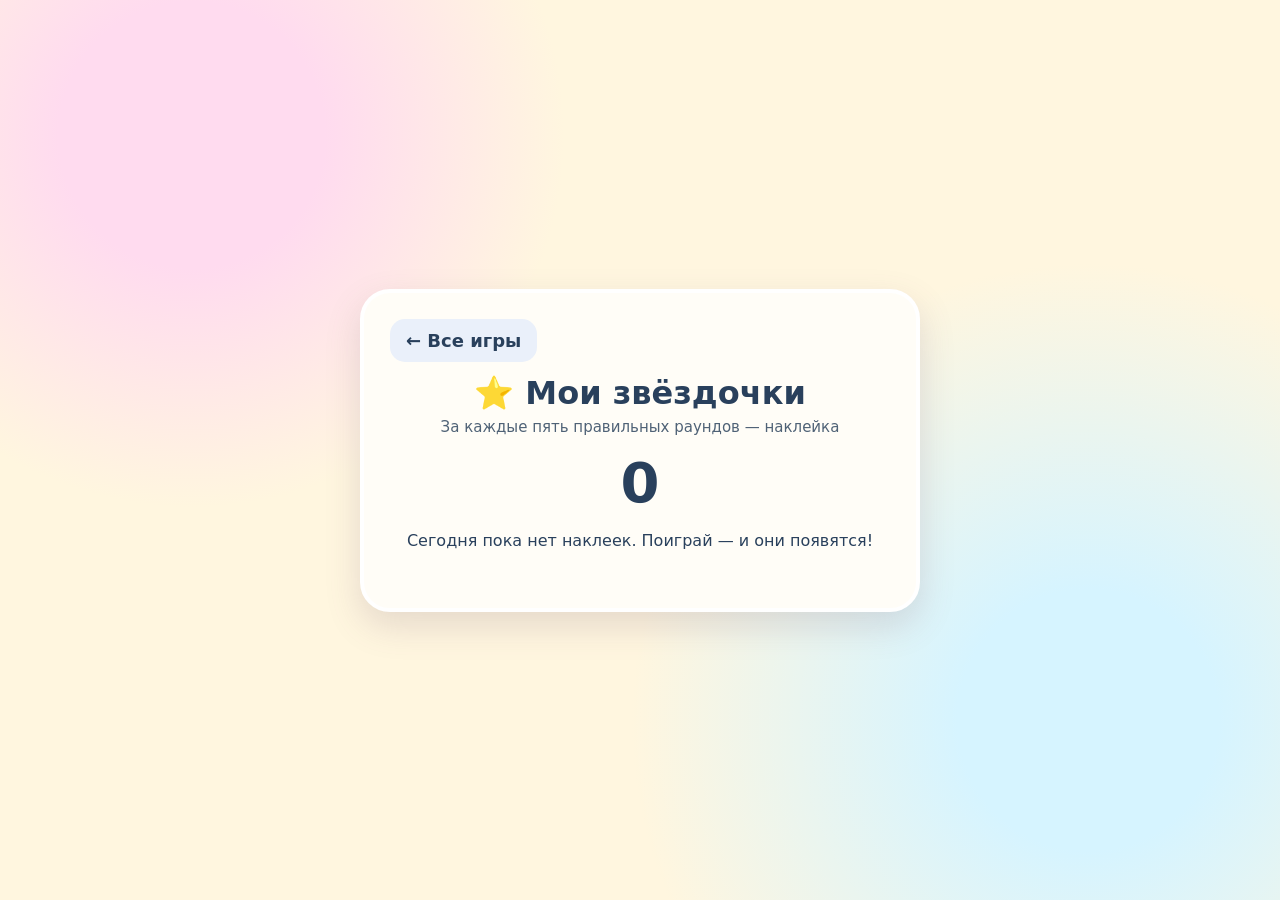
==== stars.html @ 5abe0b1c "add new game" ====
<!doctype html>
<html lang="ru">
<head>
<meta charset="utf-8">
<meta name="viewport" content="width=device-width,initial-scale=1">
<meta name="theme-color" content="#fff6df">
<title>Мои звёздочки</title>
<link rel="icon" href="data:image/svg+xml,%3Csvg xmlns='http://www.w3.org/2000/svg' viewBox='0 0 64 64'%3E%3Ctext y='48' font-size='48'%3E%E2%AD%90%3C/text%3E%3C/svg%3E">
<link rel="manifest" href="manifest.json">
<link rel="apple-touch-icon" href="shared/img/icon-192.png">
<link rel="stylesheet" href="shared/css/base.css">
<link rel="stylesheet" href="shared/css/layout.css">
<link rel="stylesheet" href="shared/css/cards.css">
</head>
<body>
<main class="game">
  <nav class="nav">
    <a class="button secondary" href="index.html">← Все игры</a>
  </nav>
  <h1>⭐ Мои звёздочки</h1>
  <p class="subtitle">За каждые пять правильных раундов — наклейка</p>
  <div class="stars-total" id="total" aria-live="polite">0</div>
  <p id="todayLine"></p>
  <div class="sticker-grid" id="stickers" aria-label="Мои наклейки"></div>
  <ul class="days" id="days"></ul>
</main>
<script type="module">
import { createEl, qs } from './shared/js/core/dom.js';
import { loadProgress } from './shared/js/core/progress.js';
import { registerServiceWorker } from './shared/js/core/pwa.js';
import { dateKey, totalStars } from './shared/js/logic/progress-model.js';

registerServiceWorker();
const state = loadProgress();
const today = state.days[dateKey()] || { stars: 0, rounds: 0 };
qs('#total').textContent = String(totalStars(state));
qs('#todayLine').textContent = today.stars > 0
  ? `Сегодня наклеек: ${today.stars}. Так держать!`
  : 'Сегодня пока нет наклеек. Поиграй — и они появятся!';

const stickers = state.stickers.slice(-60);
qs('#stickers').replaceChildren(...stickers.map((s) => createEl('span', { text: s.e, attrs: { role: 'img', 'aria-label': 'наклейка' } })));

const dateLabel = (key) => new Date(key + 'T00:00:00').toLocaleDateString('ru-RU', { day: 'numeric', month: 'long' });
const dayKeys = Object.keys(state.days).sort().reverse().slice(0, 14);
qs('#days').replaceChildren(...dayKeys.map((key) => {
  const d = state.days[key];
  return createEl('li', {},
    createEl('span', { text: dateLabel(key) }),
    createEl('span', { text: `⭐ ${d.stars} · раундов: ${d.rounds}` }));
}));
</script>
</body>
</html>
---- shared/css/base.css ----
:root {
  --ink: #29405c;
  --muted: #4f6276;
  --bg: #fff6df;
  --paper: #fffdf7;
  --accent: #6c4fc9;
  --soft: #eaf0fa;
  --orange: #ffbd61;
  --orange-ink: #422c1b;
  --focus: #3968bd;
  --blue: #e6f6ff;
  --blue-edge: #cce8f4;
  --pink: #ffe9ef;
  --pink-edge: #f8d3df;
  --gold: #fff0a5;
  --gold-edge: #f5d972;
  --gray: #c7d5e6;
  --gray-edge: #a9bcd2;
  font-family: system-ui, sans-serif;
  color: var(--ink);
  background: var(--bg);
}

* { box-sizing: border-box; }

[hidden] { display: none !important; }

body {
  margin: 0;
  min-height: 100svh;
  display: grid;
  place-items: center;
  padding: 18px;
  background:
    radial-gradient(circle at 15% 15%, #ffdbef 0 10%, transparent 28%),
    radial-gradient(circle at 85% 80%, #d6f4ff 0 10%, transparent 35%),
    var(--bg);
}

.game {
  width: min(100%, 560px);
  padding: clamp(16px, 4vw, 26px);
  border: 4px solid #fff;
  border-radius: 30px;
  background: var(--paper);
  box-shadow: 0 14px 35px #775b7330;
  text-align: center;
}

h1 { margin: 0; font-size: clamp(24px, 5.5vw, 32px); }

.subtitle { margin: 6px 0 14px; color: var(--muted); font-size: 15px; }

button, a { font: inherit; }
button { cursor: pointer; }

.button {
  display: inline-block;
  text-decoration: none;
  font-weight: 700;
  border: 0;
  border-radius: 15px;
  padding: 11px 16px;
  background: var(--accent);
  color: #fff;
  font-size: 18px;
}
.button.secondary { background: var(--soft); color: var(--ink); }
.button.orange { background: var(--orange); color: var(--orange-ink); }

button:focus-visible,
a:focus-visible,
input:focus-visible {
  outline: 4px solid var(--focus);
  outline-offset: 3px;
}

.nav {
  display: flex;
  justify-content: space-between;
  align-items: center;
  margin-bottom: 12px;
  gap: 10px;
}

.toggles { display: flex; gap: 6px; }

.icon-btn {
  background: var(--soft);
  border: 0;
  border-radius: 12px;
  padding: 9px 12px;
  font-size: 20px;
  line-height: 1;
}

.level,
.mode {
  display: flex;
  gap: 8px;
  justify-content: center;
  flex-wrap: wrap;
  margin-bottom: 6px;
}
.level button[aria-pressed="true"],
.mode button[aria-pressed="true"] {
  background: var(--accent);
  color: #fff;
}

.level-hint {
  margin: 0 0 12px;
  font-size: 14px;
  color: var(--muted);
  line-height: 1.3;
  min-height: 18px;
  padding: 0 6px;
}

.status {
  min-height: 56px;
  display: grid;
  place-items: center;
  font-size: clamp(17px, 4.5vw, 21px);
  font-weight: 800;
  margin: 6px 0 12px;
  padding: 0 6px;
}

.next,
.restart { margin-top: 18px; font-size: 19px; }

.hint { font-size: 14px; color: var(--muted); margin: 14px 0 0; }

@media (prefers-reduced-motion: reduce) {
  * { animation: none !important; transition: none !important; }
}
---- shared/css/layout.css ----
/* Сетки игровых полей */
.cards {
  display: grid;
  grid-template-columns: repeat(3, minmax(0, 1fr));
  gap: 12px;
  margin: 0 auto;
  width: min(100%, 420px);
}

.board {
  display: grid;
  gap: 10px;
  margin: 0 auto;
  width: min(100%, 420px);
}
.board[data-cols="2"] { grid-template-columns: repeat(2, minmax(0, 1fr)); }
.board[data-cols="3"] { grid-template-columns: repeat(3, minmax(0, 1fr)); }
.board[data-cols="4"] { grid-template-columns: repeat(4, minmax(0, 1fr)); gap: 8px; }
.board.compact { width: min(100%, 300px); }

.board.ttt {
  width: min(100%, 355px);
  aspect-ratio: 1;
  grid-template-columns: repeat(3, minmax(0, 1fr));
  grid-template-rows: repeat(3, minmax(0, 1fr));
  gap: 9px;
}

/* Ряд картинок: сколько?, узор, места последовательности */
.objects { display: flex; flex-wrap: wrap; justify-content: center; gap: 8px; margin: 0 auto 14px; width: min(100%, 440px); }
.objects .card { width: clamp(52px, 16vw, 76px); font-size: clamp(30px, 10vw, 52px); border-radius: 16px; }
.objects .card.digit { width: clamp(96px, 30vw, 140px); font-size: clamp(56px, 20vw, 96px); }
.objects .card.slot { font-size: clamp(26px, 8vw, 40px); }

/* Блок вариантов ответа («Что пропало?») */
.answers {
  margin: 20px auto 0;
  width: min(100%, 440px);
  padding: 14px 12px 16px;
  border: 3px dashed #7bc47f;
  border-radius: 24px;
  background: linear-gradient(180deg, #f1fbe9 0%, #e3f6d8 100%);
  box-shadow: 0 6px 0 #c6e3b6, inset 0 2px 0 rgba(255, 255, 255, .7);
  animation: answersIn .45s ease-out;
}
.answers-title {
  margin: 0 0 12px;
  font-size: clamp(17px, 4.6vw, 21px);
  font-weight: 900;
  color: #2f6b3a;
  display: flex;
  align-items: center;
  justify-content: center;
  gap: 8px;
  line-height: 1.15;
}
.answers-title .arrow { font-size: 1.15em; display: inline-block; animation: bounce 1.1s ease-in-out infinite; }
.pointer {
  margin: 14px auto 0;
  display: flex;
  justify-content: center;
  color: #3f8a49;
  font-size: 34px;
  line-height: 1;
  animation: bounce 1.1s ease-in-out infinite;
}
.options {
  display: grid;
  grid-template-columns: repeat(4, minmax(0, 1fr));
  gap: 10px;
  width: min(100%, 440px);
  margin: 0 auto;
}
.answers .options { width: 100%; }

@keyframes answersIn {
  0% { transform: translateY(12px) scale(.96); opacity: 0; }
  60% { transform: translateY(-3px) scale(1.02); opacity: 1; }
  100% { transform: translateY(0) scale(1); opacity: 1; }
}
@keyframes bounce {
  0%, 100% { transform: translateY(0); }
  50% { transform: translateY(5px); }
}

/* Меню игр */
.menu-page h1 { font-size: clamp(26px, 6vw, 36px); }
.menu-page .subtitle { font-size: 16px; margin: 7px 0 18px; }
.menu { display: grid; gap: 12px; }
.menu-item {
  display: grid;
  grid-template-columns: auto 1fr;
  align-items: center;
  gap: 14px;
  padding: 14px 18px;
  border-radius: 22px;
  text-align: left;
  text-decoration: none;
  color: inherit;
  transition: transform .1s;
}
.menu-item:hover,
.menu-item:focus-visible {
  transform: translateY(-2px);
  outline: 4px solid var(--focus);
  outline-offset: 3px;
}
.menu-emoji { font-size: clamp(30px, 8vw, 42px); line-height: 1; }
.menu-title { font-size: clamp(18px, 4.5vw, 22px); font-weight: 800; margin: 0; }
.menu-hint { margin: 2px 0 0; font-size: 14px; color: var(--muted); }
.menu-item:nth-child(4n+1) { background: #ffe9ef; box-shadow: inset 0 -5px #f8d3df; }
.menu-item:nth-child(4n+2) { background: #e6f6ff; box-shadow: inset 0 -5px #cce8f4; }
.menu-item:nth-child(4n+3) { background: #fff5d4; box-shadow: inset 0 -5px #f5e3a5; }
.menu-item:nth-child(4n+4) { background: #e8f6e1; box-shadow: inset 0 -5px #cae9bb; }
.actions { display: flex; gap: 10px; flex-wrap: wrap; justify-content: center; margin-top: 16px; }
.actions .button { font-size: 16px; }
.footer { margin: 18px 0 0; font-size: 13px; color: var(--muted); }

/* Подсказка о смене уровня (адаптивная сложность) */
.suggest {
  margin: 14px auto 0;
  max-width: 440px;
  padding: 10px 12px;
  border-radius: 16px;
  background: #eef3ff;
  color: var(--ink);
  font-size: 15px;
  display: flex;
  flex-wrap: wrap;
  gap: 8px;
  align-items: center;
  justify-content: center;
}
.suggest .button { font-size: 15px; padding: 7px 12px; }

/* Окна: награда и экран взрослого */
.modal {
  position: fixed;
  inset: 0;
  z-index: 50;
  display: grid;
  place-items: center;
  padding: 16px;
  background: rgba(41, 64, 92, .55);
}
.modal-box {
  width: min(100%, 520px);
  max-height: 90vh;
  overflow: auto;
  padding: 22px;
  border-radius: 24px;
  background: var(--paper);
  box-shadow: 0 18px 50px #00000040;
  text-align: left;
}
.modal-box h2 { margin: 0 0 10px; }
.modal-box h3 { margin: 16px 0 6px; font-size: 17px; }
.modal-actions { display: flex; gap: 10px; flex-wrap: wrap; margin-top: 16px; }
.gate-q { font-size: 22px; font-weight: 800; }
.gate-input { font: inherit; font-size: 22px; width: 120px; padding: 8px 10px; border: 3px solid var(--soft); border-radius: 12px; }
.gate-msg { min-height: 22px; color: #a21c1c; margin: 6px 0 0; }
.stats { width: 100%; border-collapse: collapse; font-size: 15px; }
.stats th, .stats td { padding: 6px 8px; border-bottom: 1px solid var(--soft); text-align: left; }
.adaptive-label { display: block; margin-top: 16px; }

.reward-box { text-align: center; }
.sticker { font-size: 110px; line-height: 1.1; animation: stickerIn .8s cubic-bezier(.2, 1.4, .4, 1); }
@keyframes stickerIn {
  0% { transform: scale(.2) rotate(-40deg); opacity: 0; }
  70% { transform: scale(1.15) rotate(8deg); opacity: 1; }
  100% { transform: scale(1) rotate(0); }
}

/* Страница «Мои звёздочки» */
.stars-total { font-size: 56px; font-weight: 900; margin: 6px 0; }
.sticker-grid { display: flex; flex-wrap: wrap; gap: 6px; justify-content: center; font-size: 36px; margin: 10px 0 16px; }
.days { list-style: none; padding: 0; margin: 0; text-align: left; }
.days li { padding: 8px 4px; border-bottom: 1px solid var(--soft); display: flex; justify-content: space-between; gap: 10px; }
---- shared/css/cards.css ----
/* Карточка игрового поля, вариант ответа и клетка поля */
.card,
.opt,
.cell {
  display: grid;
  place-items: center;
  aspect-ratio: 1;
  padding: 0;
  border: 0;
  border-radius: 22px;
  background: var(--blue);
  box-shadow: inset 0 -6px var(--blue-edge);
  line-height: 1;
  user-select: none;
  touch-action: manipulation;
  transition: transform .12s, background .12s;
}

.card { font-size: clamp(42px, 16vw, 80px); }
.cards .card { font-size: clamp(48px, 17vw, 90px); }
.board[data-cols="4"] .card { font-size: clamp(34px, 12vw, 60px); border-radius: 18px; }

.card:nth-child(even),
.cell:nth-child(even) {
  background: var(--pink);
  box-shadow: inset 0 -6px var(--pink-edge);
}

button.card,
button.opt,
button.cell { cursor: pointer; }
button.card:hover:not(:disabled) { transform: translateY(-2px); }
button:disabled { cursor: default; }

.card.covered { background: var(--gray); box-shadow: inset 0 -6px var(--gray-edge); }
.card.win,
.card.reveal {
  background: var(--gold);
  box-shadow: inset 0 -6px var(--gold-edge);
  animation: pop .35s;
}
.card.wrong,
.opt.wrong { animation: shake .35s; }

/* Варианты ответа */
.opt {
  background: var(--paper);
  box-shadow: 0 4px 0 #cfe3bf, inset 0 -3px #e6f2da;
  font-size: clamp(36px, 13vw, 70px);
}
.opt:hover:not(:disabled) { transform: translateY(-2px); box-shadow: 0 6px 0 #cfe3bf, inset 0 -3px #e6f2da; }
.opt.win { background: var(--gold); box-shadow: 0 4px 0 var(--gold-edge), inset 0 -3px #fff6cf; animation: pop .35s; }
.opt.group {
  font-size: clamp(16px, 5.2vw, 26px);
  line-height: 1.15;
  padding: 6px;
  overflow-wrap: anywhere;
  align-content: center;
}

/* Клетки крестиков-ноликов */
.cell {
  width: 100%;
  height: 100%;
  min-width: 0;
  min-height: 0;
  aspect-ratio: auto;
  border-radius: 19px;
  box-shadow: inset 0 -5px var(--blue-edge);
  font-size: clamp(42px, 14vw, 65px);
  overflow: hidden;
}
.cell:nth-child(even) { box-shadow: inset 0 -5px var(--pink-edge); }
.cell.win { background: var(--gold); box-shadow: inset 0 -5px var(--gold-edge); animation: pop .35s; }

@keyframes pop {
  0% { transform: scale(1); }
  50% { transform: scale(1.08); }
  100% { transform: scale(1); }
}
@keyframes shake {
  0%, 100% { transform: translateX(0); }
  25% { transform: translateX(-5px); }
  75% { transform: translateX(5px); }
}
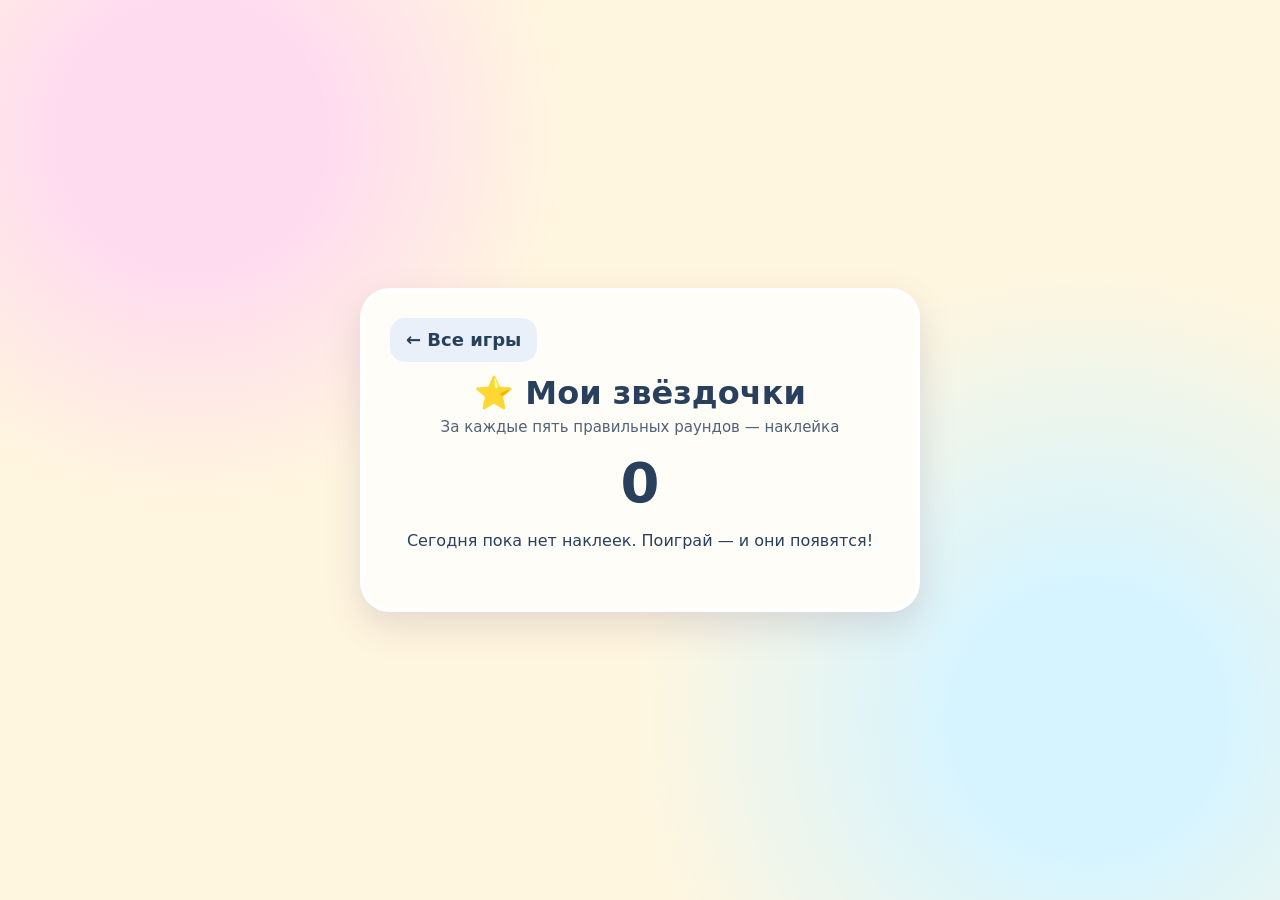
==== commit ea6c9082: "fix(a11y): expose named game groups" ====
--- a/stars.html
+++ b/stars.html
@@ -21,7 +21,7 @@
   <p class="subtitle">За каждые пять правильных раундов — наклейка</p>
   <div class="stars-total" id="total" aria-live="polite">0</div>
   <p id="todayLine"></p>
-  <div class="sticker-grid" id="stickers" aria-label="Мои наклейки"></div>
+  <div role="group" class="sticker-grid" id="stickers" aria-label="Мои наклейки"></div>
   <ul class="days" id="days"></ul>
 </main>
 <script type="module">
--- a/shared/css/base.css
+++ b/shared/css/base.css
@@ -8,10 +8,8 @@
   --orange: #ffbd61;
   --orange-ink: #422c1b;
   --focus: #3968bd;
-  --blue: #e6f6ff;
-  --blue-edge: #cce8f4;
-  --pink: #ffe9ef;
-  --pink-edge: #f8d3df;
+  --card-surface: #edf3fb;
+  --card-edge: #d8e4f2;
   --gold: #fff0a5;
   --gold-edge: #f5d972;
   --gray: #c7d5e6;
@@ -56,6 +54,7 @@
 
 .button {
   display: inline-block;
+  min-height: 44px;
   text-decoration: none;
   font-weight: 700;
   border: 0;
@@ -86,6 +85,8 @@
 .toggles { display: flex; gap: 6px; }
 
 .icon-btn {
+  min-width: 44px;
+  min-height: 44px;
   background: var(--soft);
   border: 0;
   border-radius: 12px;
--- a/shared/css/layout.css
+++ b/shared/css/layout.css
@@ -71,7 +71,26 @@
   width: min(100%, 440px);
   margin: 0 auto;
 }
+.count-options[data-count="3"] { grid-template-columns: repeat(3, minmax(0, 1fr)); }
+.count-options[data-count="4"],
+.answer-options[data-count="4"] { grid-template-columns: repeat(4, minmax(0, 1fr)); }
+.answer-options[data-count="3"] { grid-template-columns: repeat(3, minmax(0, 1fr)); }
 .answers .options { width: 100%; }
+
+@media (max-width: 480px) {
+  .count-options[data-count],
+  .answer-options[data-count] {
+    grid-template-columns: repeat(2, minmax(0, 1fr));
+    gap: 12px;
+    width: min(100%, 320px);
+  }
+  .count-options[data-count="3"] .opt:last-child,
+  .answer-options[data-count="3"] .opt:last-child {
+    grid-column: 1 / -1;
+    width: calc(50% - 6px);
+    justify-self: center;
+  }
+}
 
 @keyframes answersIn {
   0% { transform: translateY(12px) scale(.96); opacity: 0; }
--- a/shared/css/cards.css
+++ b/shared/css/cards.css
@@ -8,8 +8,8 @@
   padding: 0;
   border: 0;
   border-radius: 22px;
-  background: var(--blue);
-  box-shadow: inset 0 -6px var(--blue-edge);
+  background: var(--card-surface);
+  box-shadow: inset 0 -6px var(--card-edge);
   line-height: 1;
   user-select: none;
   touch-action: manipulation;
@@ -19,12 +19,6 @@
 .card { font-size: clamp(42px, 16vw, 80px); }
 .cards .card { font-size: clamp(48px, 17vw, 90px); }
 .board[data-cols="4"] .card { font-size: clamp(34px, 12vw, 60px); border-radius: 18px; }
-
-.card:nth-child(even),
-.cell:nth-child(even) {
-  background: var(--pink);
-  box-shadow: inset 0 -6px var(--pink-edge);
-}
 
 button.card,
 button.opt,
@@ -66,11 +60,10 @@
   min-height: 0;
   aspect-ratio: auto;
   border-radius: 19px;
-  box-shadow: inset 0 -5px var(--blue-edge);
+  box-shadow: inset 0 -5px var(--card-edge);
   font-size: clamp(42px, 14vw, 65px);
   overflow: hidden;
 }
-.cell:nth-child(even) { box-shadow: inset 0 -5px var(--pink-edge); }
 .cell.win { background: var(--gold); box-shadow: inset 0 -5px var(--gold-edge); animation: pop .35s; }
 
 @keyframes pop {
@@ -83,3 +76,13 @@
   25% { transform: translateX(-5px); }
   75% { transform: translateX(5px); }
 }
+
+/* Локальные иллюстрации последовательностей */
+.card-image {
+  display: block;
+  width: 82%;
+  height: 82%;
+  object-fit: contain;
+  pointer-events: none;
+  user-select: none;
+}
